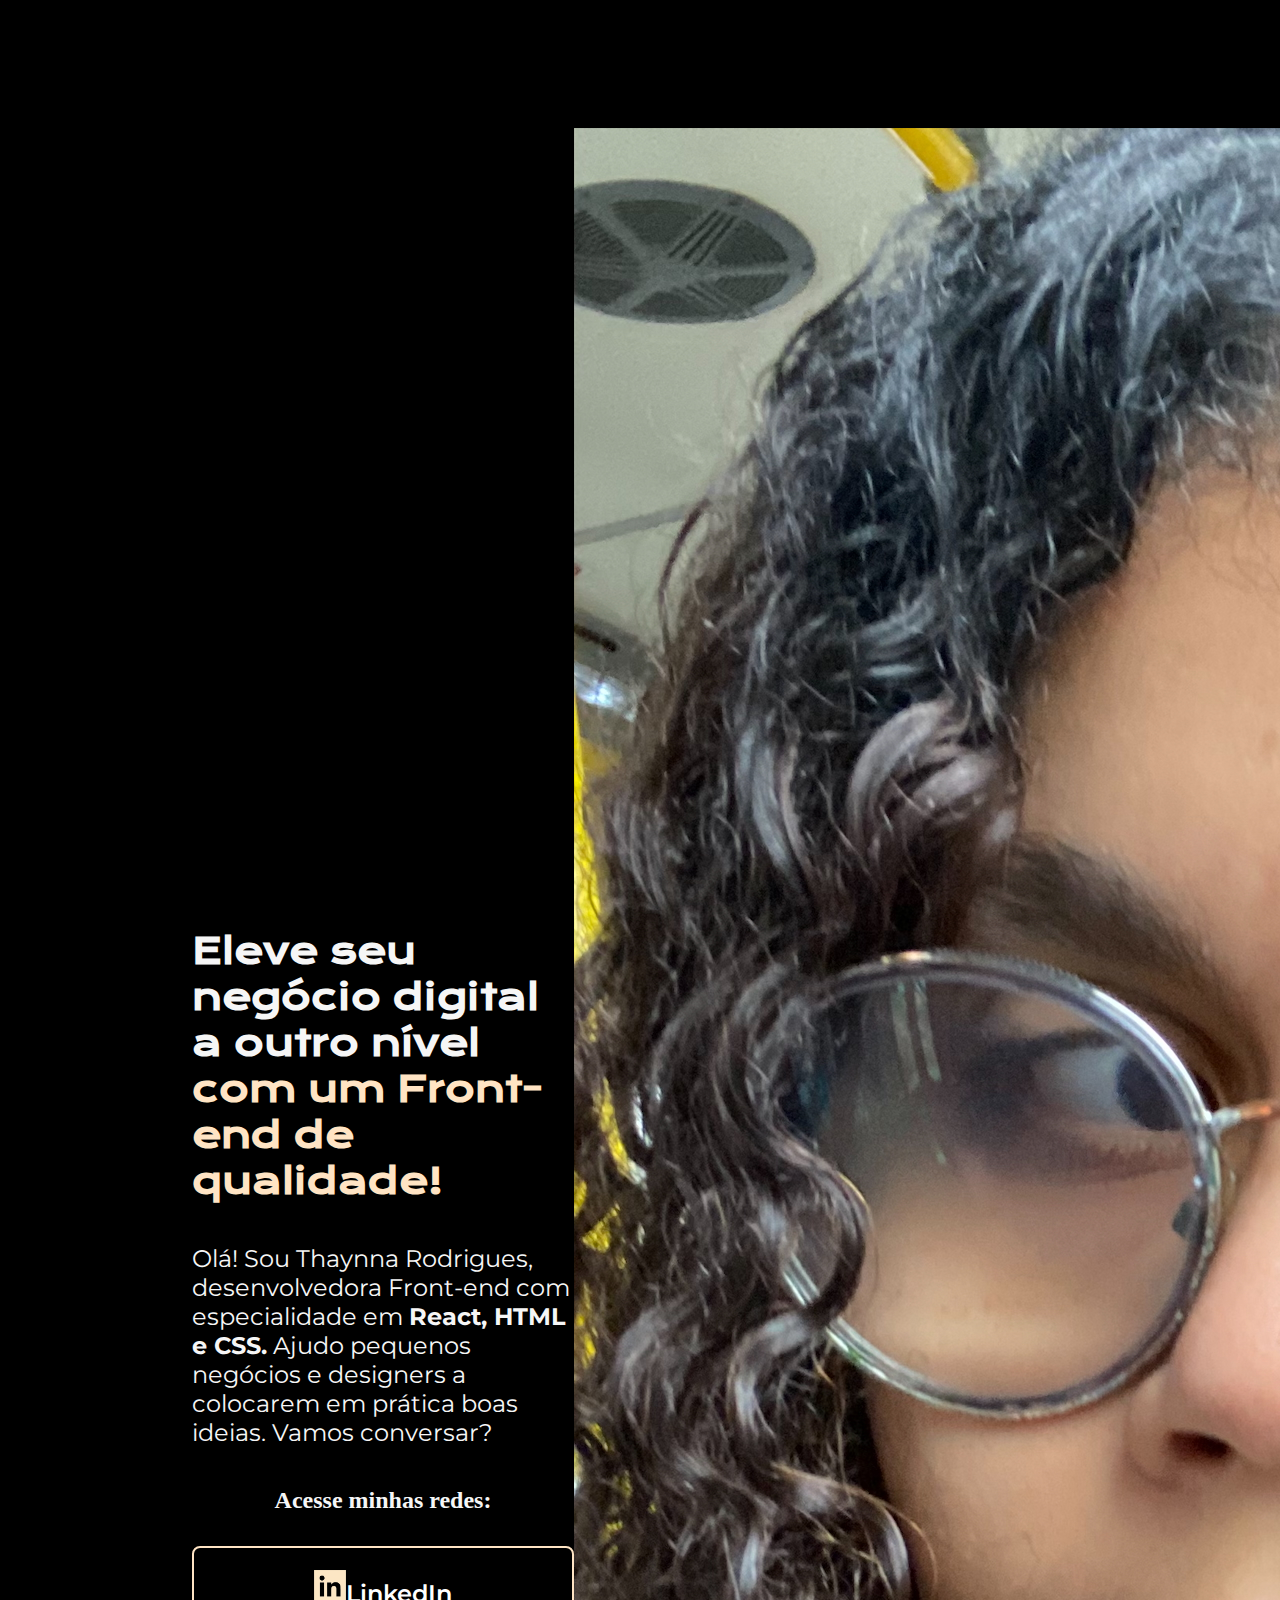
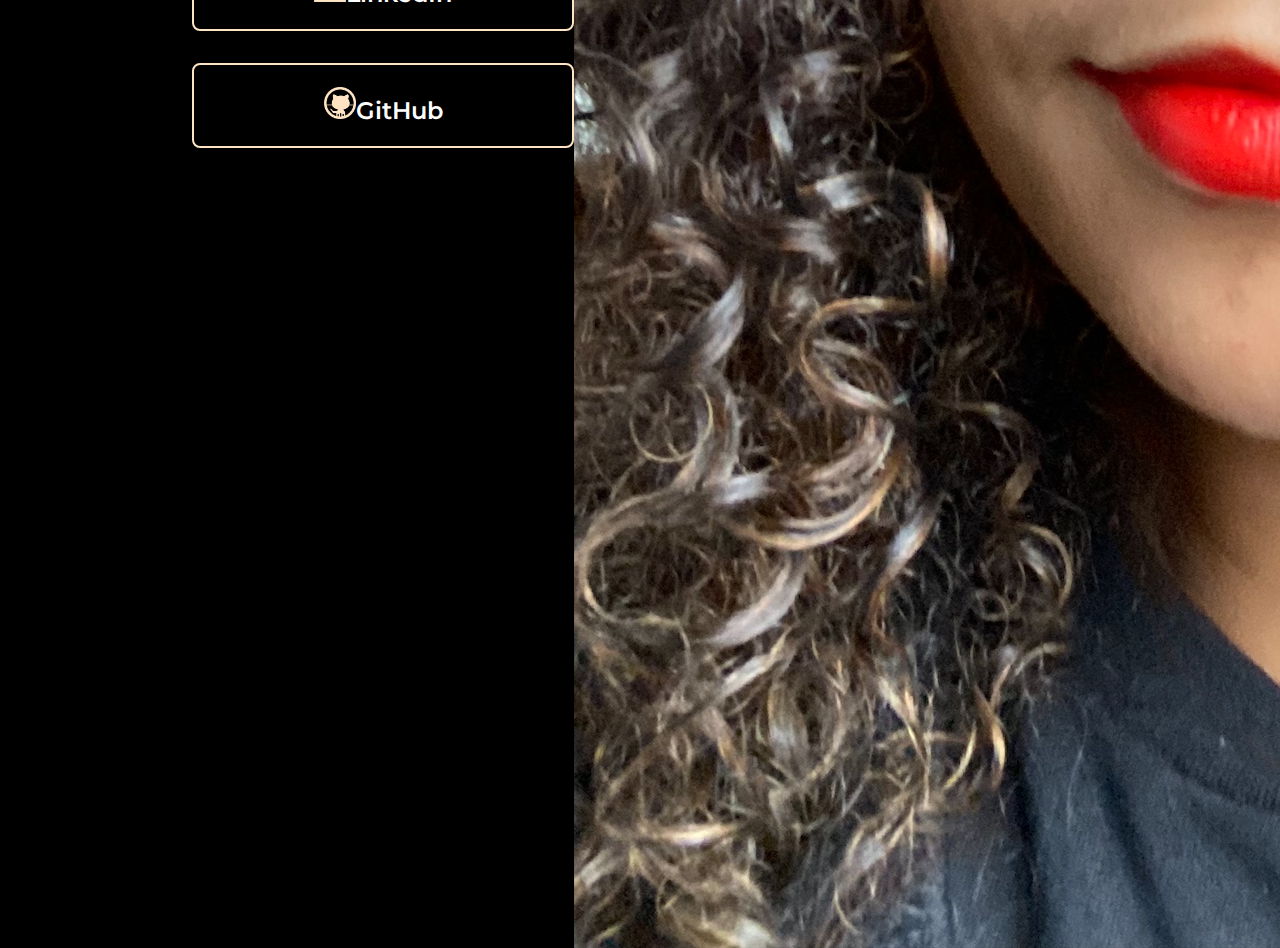
==== index.html @ 9c1f8b94 "tamanho logo" ====
<!DOCTYPE html>
<html lang="pt-br">
<head>
    <meta charset="UTF-8">
    <meta name="viewport" content="width=device-width, initial-scale=1.0">
    <title>Portifolio</title>
    <link rel="stylesheet" href="style.css">
</head>
<body>
   <header></header>
    <main class="apresentacao">
        <section class="apresentacao__conteudo">
            <h1 class="apresentacao__conteudo__titulo">Eleve seu negócio digital a outro nível <strong class="titulo-destaque">com um Front-end de qualidade!</strong></h1>
            <p class="apresentacao__conteudo__paragrafo">Olá! Sou Thaynna Rodrigues, desenvolvedora Front-end com especialidade em <strong>React, HTML e CSS.</strong> Ajudo pequenos negócios e designers a colocarem em prática boas ideias. Vamos conversar?</p>
            <div class="apresentacao__links">
                <h2 xlass="apresentacao__subtitulo">Acesse minhas redes:</h2>
                <a class="apresentacao__links__botoes" href="https://www.linkedin.com/in/thaynna-rodrigues-529154194?">
                    <img class="apresentacao__logo" src="img/images (1).png" alt="Logo do Linkedin na cor bisque">LinkedIn</a>
                <a class="apresentacao__links__botoes" href="https://github.com/Thay-Amakura">
                    <img class="apresentacao__logo" src="img/images.png" alt="Logo do GitHub na cor bisque">GitHub</a>
            </div>
        </section>
        <img class="apresentao__perfil" src="img/processed-583A4B94-4E9C-4496-AAE3-DD46D2597BA0.jpeg" alt="Foto da Thaynna Rodrigues">
    </main>
   <footer></footer>
</body>
</html>
---- style.css ----
@import url('https://fonts.googleapis.com/css2?family=Krona+One&family=Montserrat:wght@400;600&display=swap');

* {
    margin: 0;
    padding: 0;
}

body {
    height: 100vh;
    box-sizing: border-box;
    background-color: black;
    color: #F6F6F6;
}

.titulo-destaque {
    color: bisque;
}

.apresentacao {
    margin: 10% 15%;
    display: flex;
    align-items: center;
    justify-content: space-between;
}

.apresentacao__conteudo {
    width: 615px;
    display: flex;
    flex-direction: column;
    gap: 40px;
}

.apresentacao__conteudo__titulo {
    font-size: 36px;
    font-family: 'Krona One', sans-serif;
}

.apresentacao__conteudo__paragrafo {
    font-size: 24px;
    font-family: 'Montserrat', sans-serif;
}

.apresentacao__links {
    display: flex;
    flex-direction: column;
    justify-content: space-between;
    align-items: center;
    gap: 32px;
}

.apresentacao__subtitulo {
    font-family: 'Krona One', sans-serif;
    font-weight: 400;
    font-size: 24px;
}

.apresentacao__links__botoes {
    border: 2px solid bisque;
    width: 378px;
    text-align: center;
    border-radius: 8px;
    font-size: 24px;
    font-weight: 600;
    padding: 21.5px 0px;
    text-decoration: none;
    color: white;
    font-family: 'Montserrat', sans-serif;
}

.apresentacao__logo {
    width: 32px;
    height: 32px;
}

.apresentacao__perfil {
    width: 488px;
    height: 550px;
}
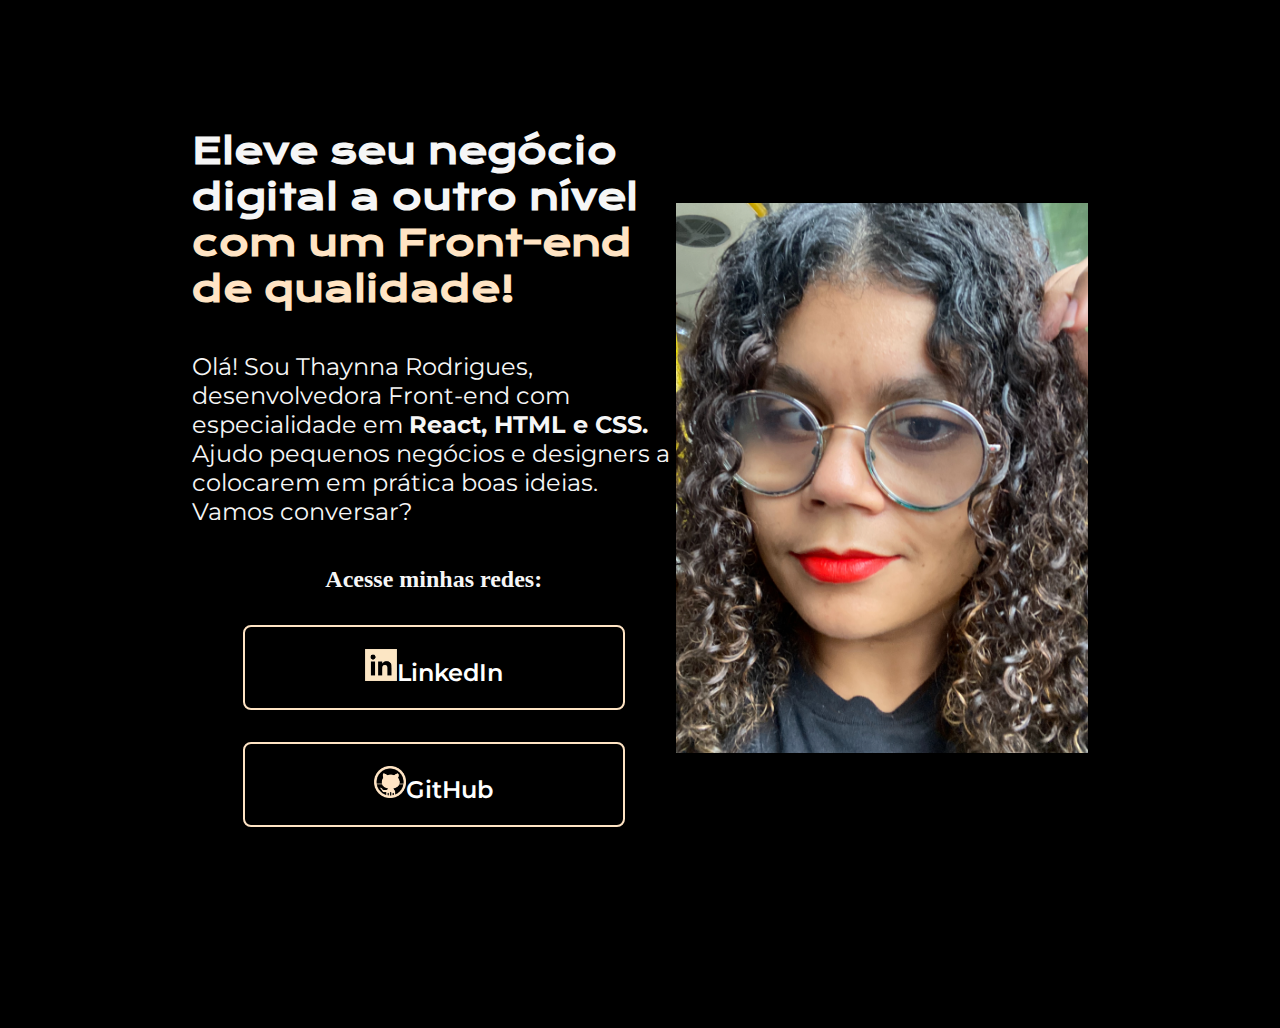
==== commit 8939e7b8: "correção" ====
--- a/index.html
+++ b/index.html
@@ -20,7 +20,7 @@
                     <img class="apresentacao__logo" src="img/images.png" alt="Logo do GitHub na cor bisque">GitHub</a>
             </div>
         </section>
-        <img class="apresentao__perfil" src="img/processed-583A4B94-4E9C-4496-AAE3-DD46D2597BA0.jpeg" alt="Foto da Thaynna Rodrigues">
+        <img class="apresentacao__perfil" src="img/processed-583A4B94-4E9C-4496-AAE3-DD46D2597BA0.jpeg" alt="Foto da Thaynna Rodrigues">
     </main>
    <footer></footer>
 </body>
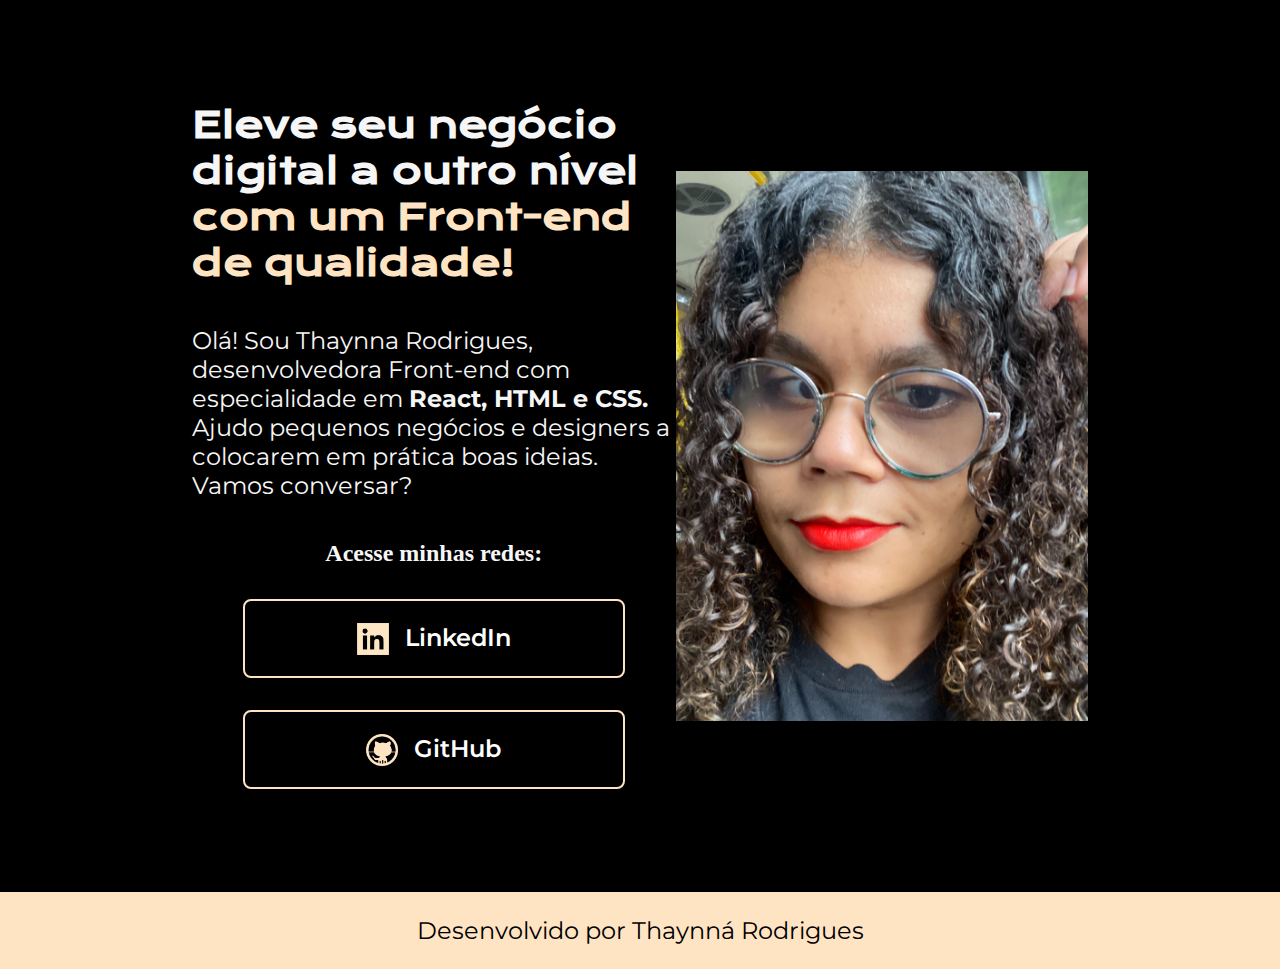
==== commit ce05cc31: "footer" ====
--- a/index.html
+++ b/index.html
@@ -22,6 +22,8 @@
         </section>
         <img class="apresentacao__perfil" src="img/processed-583A4B94-4E9C-4496-AAE3-DD46D2597BA0.jpeg" alt="Foto da Thaynna Rodrigues">
     </main>
-   <footer></footer>
+   <footer class="rodape">
+    <p>Desenvolvido por Thaynná Rodrigues</p>
+   </footer>
 </body>
 </html>--- a/style.css
+++ b/style.css
@@ -6,7 +6,6 @@
 }
 
 body {
-    height: 100vh;
     box-sizing: border-box;
     background-color: black;
     color: #F6F6F6;
@@ -17,7 +16,7 @@
 }
 
 .apresentacao {
-    margin: 10% 15%;
+    padding: 8% 15%;
     display: flex;
     align-items: center;
     justify-content: space-between;
@@ -55,6 +54,9 @@
 }
 
 .apresentacao__links__botoes {
+    display: flex;
+    justify-content: center;
+    gap: 16px;
     border: 2px solid bisque;
     width: 378px;
     text-align: center;
@@ -67,6 +69,10 @@
     font-family: 'Montserrat', sans-serif;
 }
 
+.apresentacao__links__botoes:hover {
+    background-color: bisque;
+}
+
 .apresentacao__logo {
     width: 32px;
     height: 32px;
@@ -75,4 +81,14 @@
 .apresentacao__perfil {
     width: 488px;
     height: 550px;
+}
+
+.rodape {
+    padding: 24px;
+    color: black;
+    background-color: bisque;
+    text-align: center;
+    font-family: 'Montserrat', sans-serif;
+    font-size: 24px;
+    font-weight: 400;
 }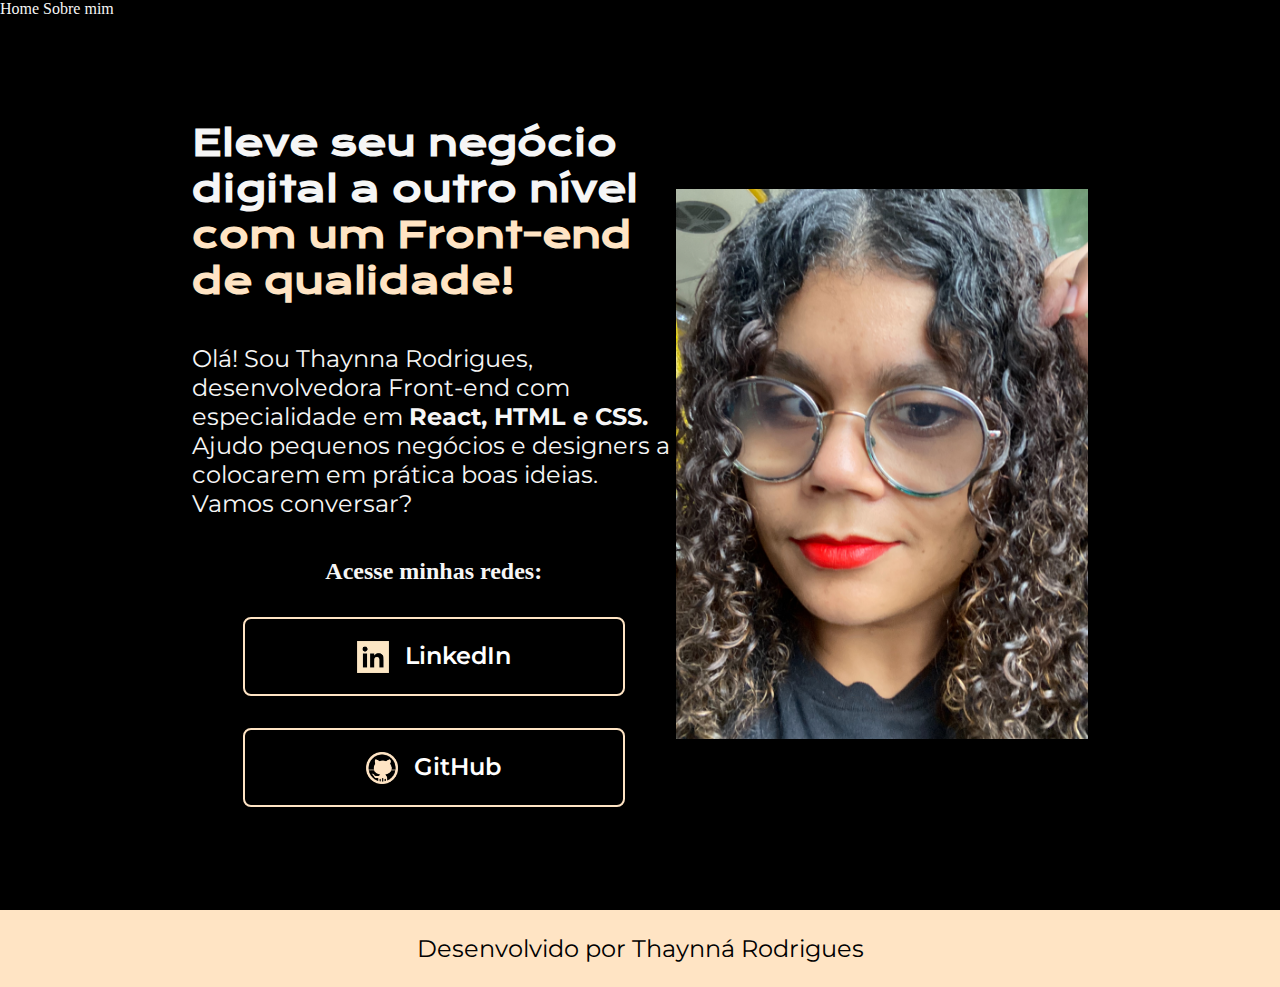
==== commit 7f34ba08: "cabeçalho" ====
--- a/index.html
+++ b/index.html
@@ -7,7 +7,12 @@
     <link rel="stylesheet" href="style.css">
 </head>
 <body>
-   <header></header>
+   <header>
+    <nav class="cabecalho">
+        <a class="cabecalho__link">Home</a>
+        <a class="cabecalho__link">Sobre mim</a>
+    </nav>
+   </header>
     <main class="apresentacao">
         <section class="apresentacao__conteudo">
             <h1 class="apresentacao__conteudo__titulo">Eleve seu negócio digital a outro nível <strong class="titulo-destaque">com um Front-end de qualidade!</strong></h1>
--- a/style.css
+++ b/style.css
@@ -9,6 +9,14 @@
     box-sizing: border-box;
     background-color: black;
     color: #F6F6F6;
+}
+
+.cabecalho{
+
+}
+
+.cabecalho__link {
+    
 }
 
 .titulo-destaque {
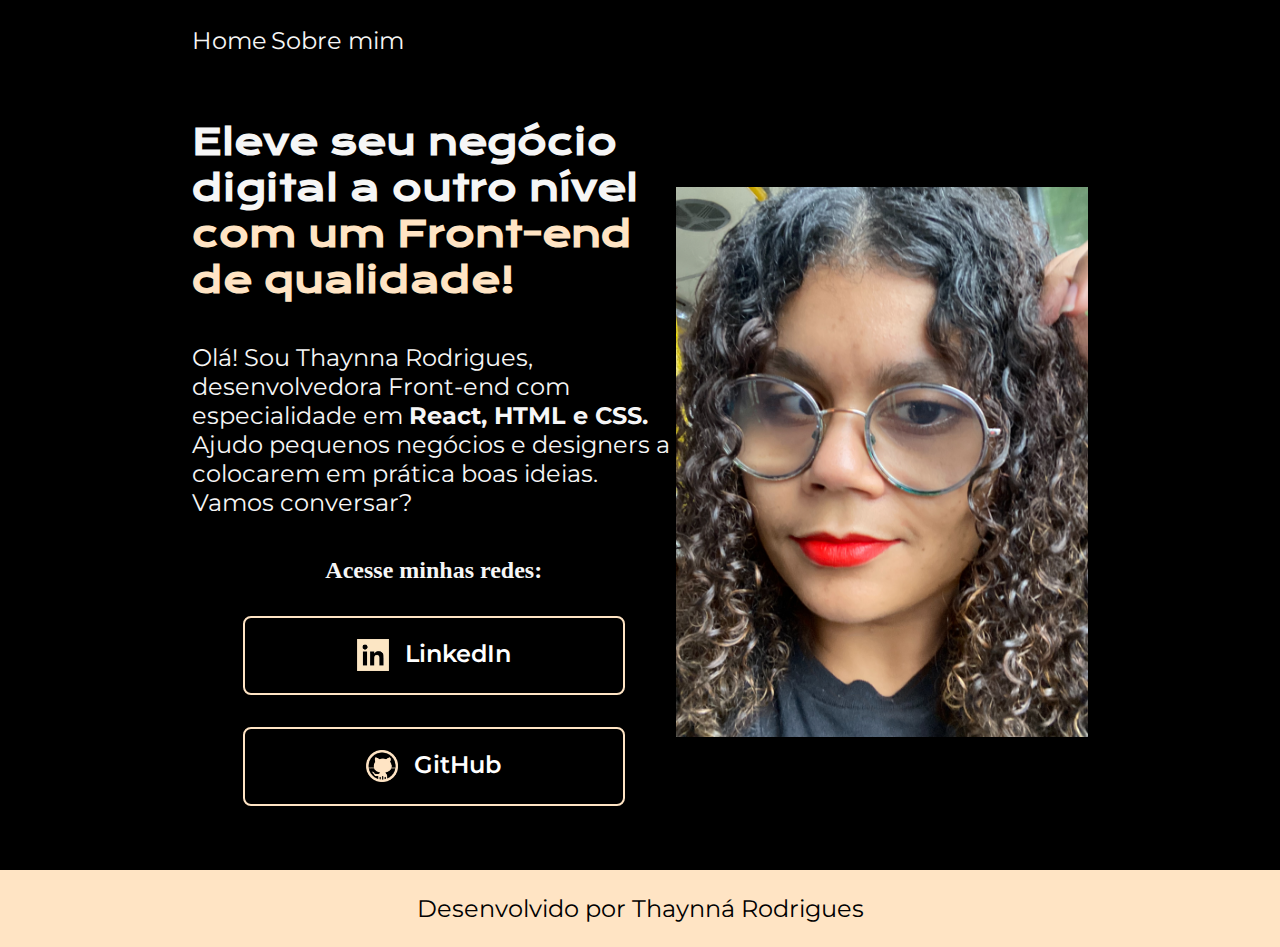
==== commit b79b874d: "estilizando cabeçalho" ====
--- a/index.html
+++ b/index.html
@@ -7,8 +7,8 @@
     <link rel="stylesheet" href="style.css">
 </head>
 <body>
-   <header>
-    <nav class="cabecalho">
+   <header class="cabecalho">
+    <nav class="cabecalho__menu">
         <a class="cabecalho__link">Home</a>
         <a class="cabecalho__link">Sobre mim</a>
     </nav>
--- a/style.css
+++ b/style.css
@@ -12,19 +12,23 @@
 }
 
 .cabecalho{
+    padding: 2% 0% 0% 15%;
 
 }
 
+.cabecalho__menu {
+    gap: 80px;
+}
+
 .cabecalho__link {
+    font-family: 'Montserrat', sans-serif;
+    font-size: 24px;
+    font-weight: 400;
     
 }
 
-.titulo-destaque {
-    color: bisque;
-}
-
 .apresentacao {
-    padding: 8% 15%;
+    padding: 5% 15%;
     display: flex;
     align-items: center;
     justify-content: space-between;
@@ -40,6 +44,10 @@
 .apresentacao__conteudo__titulo {
     font-size: 36px;
     font-family: 'Krona One', sans-serif;
+}
+
+.titulo-destaque {
+    color: bisque;
 }
 
 .apresentacao__conteudo__paragrafo {
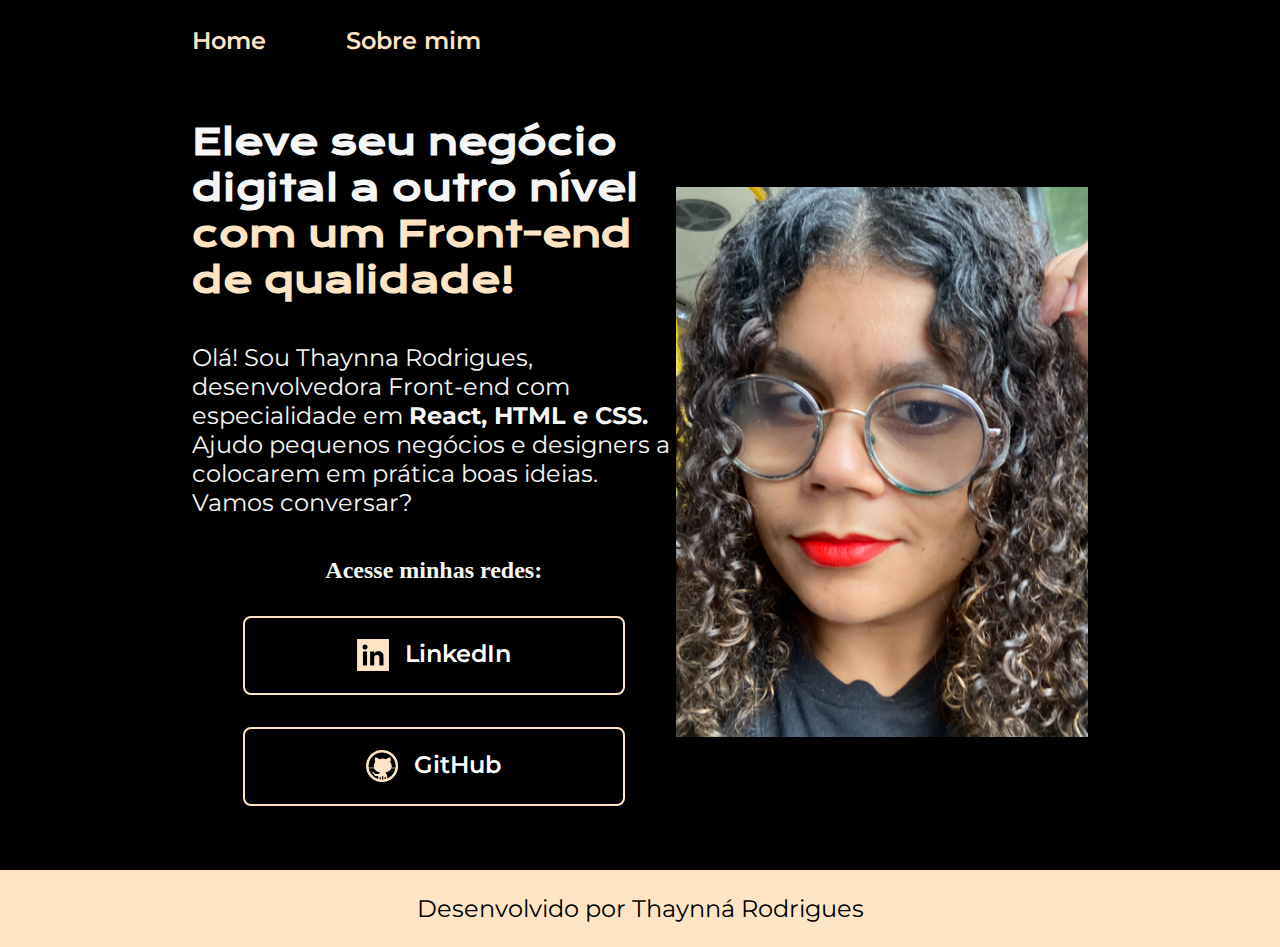
==== commit bb9af9fa: "Páginas" ====
--- a/index.html
+++ b/index.html
@@ -4,13 +4,13 @@
     <meta charset="UTF-8">
     <meta name="viewport" content="width=device-width, initial-scale=1.0">
     <title>Portifolio</title>
-    <link rel="stylesheet" href="style.css">
+    <link rel="stylesheet" href="/Styles/style.css">
 </head>
 <body>
    <header class="cabecalho">
     <nav class="cabecalho__menu">
-        <a class="cabecalho__link">Home</a>
-        <a class="cabecalho__link">Sobre mim</a>
+        <a class="cabecalho__link" href="index.html">Home</a>
+        <a class="cabecalho__link" href="about.html">Sobre mim</a>
     </nav>
    </header>
     <main class="apresentacao">
--- a/Styles/style.css
+++ b/Styles/style.css
@@ -0,0 +1,112 @@
+@import url('https://fonts.googleapis.com/css2?family=Krona+One&family=Montserrat:wght@400;600&display=swap');
+
+* {
+    margin: 0;
+    padding: 0;
+}
+
+body {
+    box-sizing: border-box;
+    background-color: black;
+    color: #F6F6F6;
+}
+
+.cabecalho {
+    padding: 2% 0% 0% 15%;
+
+}
+
+.cabecalho__menu {
+    display: flex;
+    gap: 80px;
+}
+
+.cabecalho__link {
+    font-family: 'Montserrat', sans-serif;
+    font-size: 24px;
+    font-weight: 600;
+    color: bisque;
+    text-decoration: none;
+}
+
+.apresentacao {
+    padding: 5% 15%;
+    display: flex;
+    align-items: center;
+    justify-content: space-between;
+}
+
+.apresentacao__conteudo {
+    width: 615px;
+    display: flex;
+    flex-direction: column;
+    gap: 40px;
+}
+
+.apresentacao__conteudo__titulo {
+    font-size: 36px;
+    font-family: 'Krona One', sans-serif;
+}
+
+.titulo-destaque {
+    color: bisque;
+}
+
+.apresentacao__conteudo__paragrafo {
+    font-size: 24px;
+    font-family: 'Montserrat', sans-serif;
+}
+
+.apresentacao__links {
+    display: flex;
+    flex-direction: column;
+    justify-content: space-between;
+    align-items: center;
+    gap: 32px;
+}
+
+.apresentacao__subtitulo {
+    font-family: 'Krona One', sans-serif;
+    font-weight: 400;
+    font-size: 24px;
+}
+
+.apresentacao__links__botoes {
+    display: flex;
+    justify-content: center;
+    gap: 16px;
+    border: 2px solid bisque;
+    width: 378px;
+    text-align: center;
+    border-radius: 8px;
+    font-size: 24px;
+    font-weight: 600;
+    padding: 21.5px 0px;
+    text-decoration: none;
+    color: white;
+    font-family: 'Montserrat', sans-serif;
+}
+
+.apresentacao__links__botoes:hover {
+    background-color: bisque;
+}
+
+.apresentacao__logo {
+    width: 32px;
+    height: 32px;
+}
+
+.apresentacao__perfil {
+    width: 488px;
+    height: 550px;
+}
+
+.rodape {
+    padding: 24px;
+    color: black;
+    background-color: bisque;
+    text-align: center;
+    font-family: 'Montserrat', sans-serif;
+    font-size: 24px;
+    font-weight: 400;
+}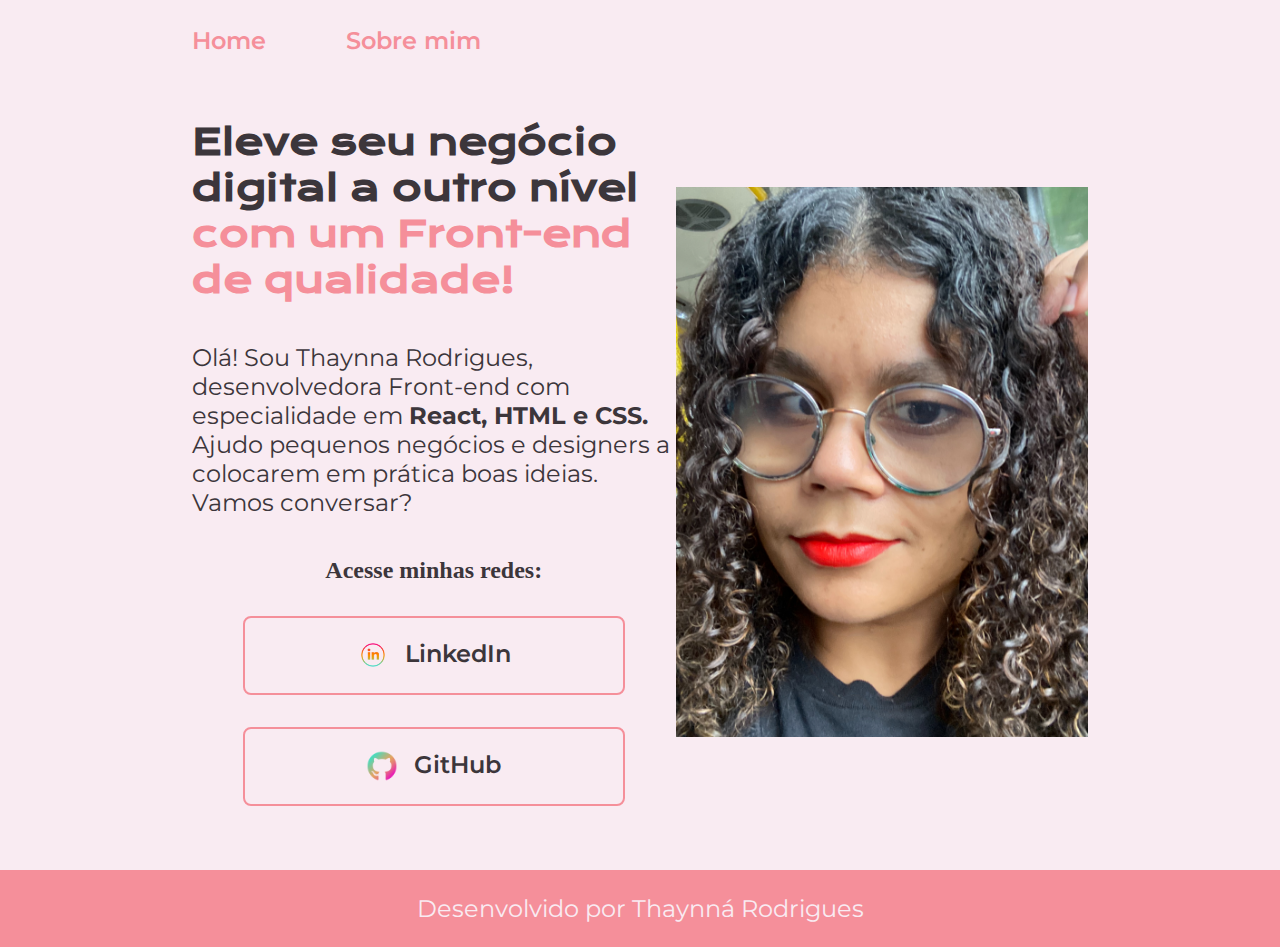
==== commit 9d78408a: "Mudando logo" ====
--- a/index.html
+++ b/index.html
@@ -20,9 +20,9 @@
             <div class="apresentacao__links">
                 <h2 xlass="apresentacao__subtitulo">Acesse minhas redes:</h2>
                 <a class="apresentacao__links__botoes" href="https://www.linkedin.com/in/thaynna-rodrigues-529154194?">
-                    <img class="apresentacao__logo" src="img/images (1).png" alt="Logo do Linkedin na cor bisque">LinkedIn</a>
+                    <img class="apresentacao__logo" src="img/pngtree-linkedin-logo-in-gradient-style-png-free-download-png-image_5221789-removebg-preview.png" alt="Logo do Linkedin na cor bisque">LinkedIn</a>
                 <a class="apresentacao__links__botoes" href="https://github.com/Thay-Amakura">
-                    <img class="apresentacao__logo" src="img/images.png" alt="Logo do GitHub na cor bisque">GitHub</a>
+                    <img class="apresentacao__logo" src="img/github-colored-logo-png_seeklogo-443793.png" alt="Logo do GitHub na cor bisque">GitHub</a>
             </div>
         </section>
         <img class="apresentacao__perfil" src="img/processed-583A4B94-4E9C-4496-AAE3-DD46D2597BA0.jpeg" alt="Foto da Thaynna Rodrigues">
--- a/Styles/style.css
+++ b/Styles/style.css
@@ -1,4 +1,13 @@
 @import url('https://fonts.googleapis.com/css2?family=Krona+One&family=Montserrat:wght@400;600&display=swap');
+
+:root {
+    --preto: #f9ebf2;
+    --branca: #3c363b;
+    --bisque: #f58f9a;
+
+    --fonte-titulo: 'Krona One', sans-serif;
+    --fonte-paragrafo: 'Montserrat', sans-serif;
+}
 
 * {
     margin: 0;
@@ -7,8 +16,8 @@
 
 body {
     box-sizing: border-box;
-    background-color: black;
-    color: #F6F6F6;
+    background-color: var(--preto);
+    color: var(--branca);
 }
 
 .cabecalho {
@@ -22,10 +31,10 @@
 }
 
 .cabecalho__link {
-    font-family: 'Montserrat', sans-serif;
+    font-family: var(--fonte-paragrafo);
     font-size: 24px;
     font-weight: 600;
-    color: bisque;
+    color: var(--bisque);
     text-decoration: none;
 }
 
@@ -45,16 +54,16 @@
 
 .apresentacao__conteudo__titulo {
     font-size: 36px;
-    font-family: 'Krona One', sans-serif;
+    font-family: var(--fonte-titulo);
 }
 
 .titulo-destaque {
-    color: bisque;
+    color: var(--bisque);
 }
 
 .apresentacao__conteudo__paragrafo {
     font-size: 24px;
-    font-family: 'Montserrat', sans-serif;
+    font-family: var(--fonte-paragrafo);
 }
 
 .apresentacao__links {
@@ -66,7 +75,7 @@
 }
 
 .apresentacao__subtitulo {
-    font-family: 'Krona One', sans-serif;
+    font-family: var(--fonte-titulo);
     font-weight: 400;
     font-size: 24px;
 }
@@ -75,7 +84,7 @@
     display: flex;
     justify-content: center;
     gap: 16px;
-    border: 2px solid bisque;
+    border: 2px solid var(--bisque);
     width: 378px;
     text-align: center;
     border-radius: 8px;
@@ -83,12 +92,12 @@
     font-weight: 600;
     padding: 21.5px 0px;
     text-decoration: none;
-    color: white;
-    font-family: 'Montserrat', sans-serif;
+    color: var(--branca);
+    font-family: var(--fonte-paragrafo);
 }
 
 .apresentacao__links__botoes:hover {
-    background-color: bisque;
+    background-color: var(--bisque);
 }
 
 .apresentacao__logo {
@@ -103,10 +112,10 @@
 
 .rodape {
     padding: 24px;
-    color: black;
-    background-color: bisque;
+    color: var(--preto);
+    background-color: var(--bisque);
     text-align: center;
-    font-family: 'Montserrat', sans-serif;
+    font-family: var(--fonte-paragrafo);
     font-size: 24px;
     font-weight: 400;
 }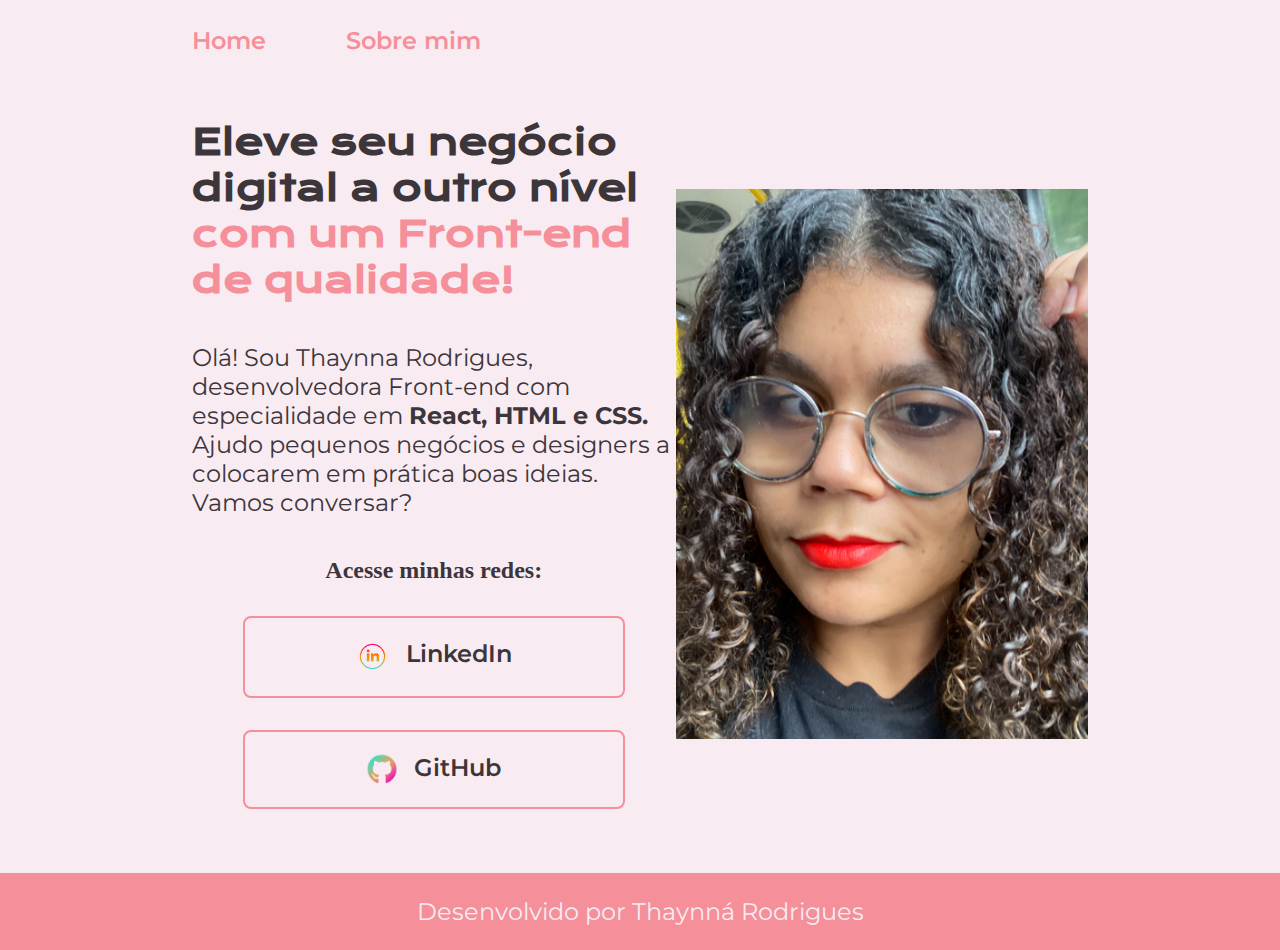
==== commit 02179b0d: "correção logo" ====
--- a/index.html
+++ b/index.html
@@ -20,7 +20,7 @@
             <div class="apresentacao__links">
                 <h2 xlass="apresentacao__subtitulo">Acesse minhas redes:</h2>
                 <a class="apresentacao__links__botoes" href="https://www.linkedin.com/in/thaynna-rodrigues-529154194?">
-                    <img class="apresentacao__logo" src="img/pngtree-linkedin-logo-in-gradient-style-png-free-download-png-image_5221789-removebg-preview.png" alt="Logo do Linkedin na cor bisque">LinkedIn</a>
+                    <img class="apresentacao__linkedin" src="img/pngtree-linkedin-logo-in-gradient-style-png-free-download-png-image_5221789-removebg-preview.png" alt="Logo do Linkedin na cor bisque">LinkedIn</a>
                 <a class="apresentacao__links__botoes" href="https://github.com/Thay-Amakura">
                     <img class="apresentacao__logo" src="img/github-colored-logo-png_seeklogo-443793.png" alt="Logo do GitHub na cor bisque">GitHub</a>
             </div>
--- a/Styles/style.css
+++ b/Styles/style.css
@@ -99,6 +99,11 @@
 .apresentacao__links__botoes:hover {
     background-color: var(--bisque);
 }
+.apresentacao__linkedin {
+    width: 35px;
+    height: 35px;
+}
+
 
 .apresentacao__logo {
     width: 32px;
